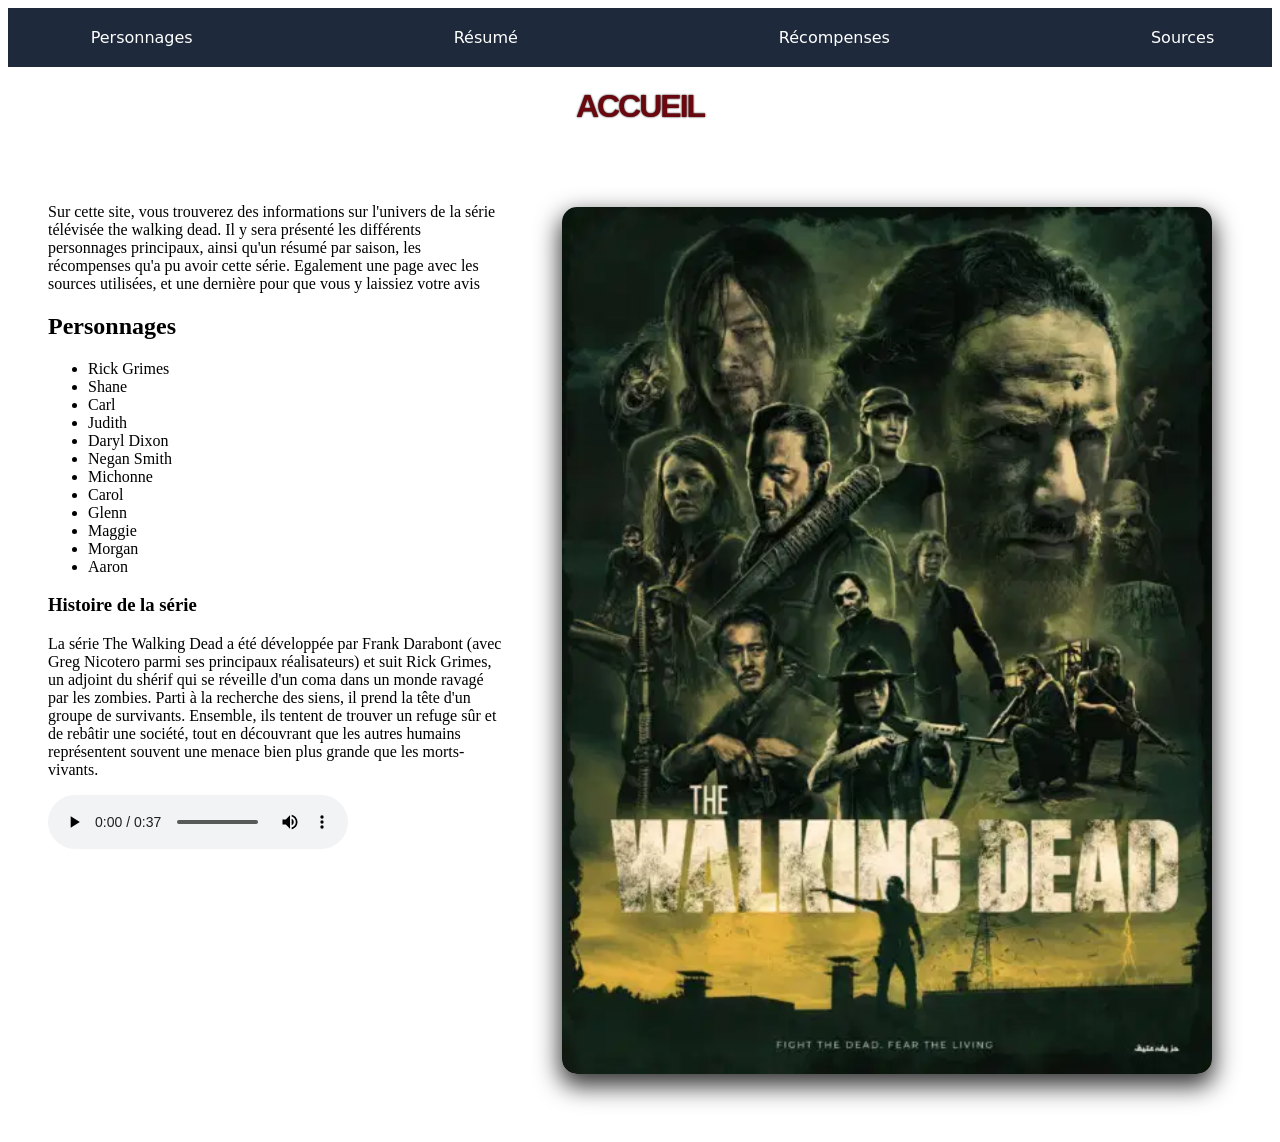
==== html_TWD/index.html @ e4b5c243 "Update index.html" ====
<!DOCTYPE html>
<html lang="fr">
    <head>
        <title>Accueil</title>
        <meta name="description" content="site fan de the walking dead">
        
        <!-- Open Graph Meta Tags -->
        <meta property="og:url" content="https://clementd.alwaysdata.net/">
        <meta property="og:type" content="website">
        <meta property="og:title" content="Accueil">
        <meta property="og:description" content="site fan de the walking dead">
        <meta property="og:image" content="img/logo.png"><!-- Load error, please check URL -->
        
        <!-- Twitter Meta Tags -->
        <meta name="twitter:card" content="summary_large_image">
        <meta property="twitter:domain" content="clementd.alwaysdata.net">
        <meta property="twitter:url" content="https://clementd.alwaysdata.net/">
        <meta name="twitter:title" content="Accueil">
        <meta name="twitter:description" content="site fan de the walking dead">
        <meta name="twitter:image" content="img/logo.png">
        
        <!-- Meta Tags Generated via https://opengraph.dev -->
        <meta charset="utf-8">
        <link rel="icon" type="image/webp" href="img/logo.webp">
        <link rel="stylesheet" href="css/index.css" media="all">
    </head>
    <body>
        <div class="bandeau">
            <a href="index.html">Accueil</a> 
            <a href="personnages.html">Personnages</a> 
            <a href="résumé.html" >Résumé</a> 
            <a href="récompenses.html">Récompenses</a> 
            <a href="source.html">Sources</a> 
            <a href="avis.html">Avis</a>
        </div>

        <h1>Accueil</h1>

        <section class="section">

        
        
        <div class="gauche">
        <article class="explication">
            <p>Sur cette site, vous trouverez des informations sur l'univers
            de la série télévisée the walking dead. Il y sera présenté les
            différents personnages principaux, ainsi qu'un résumé par saison,
            les récompenses qu'a pu avoir cette série. Egalement une page avec
            les sources utilisées, et une dernière pour que vous y laissiez votre avis</p>
        </article>

        <div class="persos">
            <h2>Personnages</h2>
            <ul>
                <li>Rick Grimes</li>
                <li>Shane</li>
                <li>Carl</li>
                <li>Judith</li>
                <li>Daryl Dixon</li>
                <li>Negan Smith</li>
                <li>Michonne</li>
                <li>Carol</li>
                <li>Glenn</li>
                <li>Maggie</li>
                <li>Morgan</li>
                <li>Aaron</li>
            </ul>

        </div>

        <div class="résumé">
            <h3>Histoire de la série</h3>
            <p>La série The Walking Dead a été développée par Frank Darabont (avec Greg Nicotero parmi ses principaux réalisateurs) et suit Rick Grimes, un adjoint du shérif qui se réveille d'un coma dans un monde ravagé par les zombies.
            Parti à la recherche des siens, il prend la tête d'un groupe de survivants. Ensemble, ils tentent de trouver un refuge sûr et de rebâtir une société, tout en découvrant que les autres humains représentent souvent une menace bien plus grande que les morts-vivants.</p>

        </div>
        <audio controls="controls">
            <source src="générique.mp3" class="audio">
        </audio>
        </div>

        <div class="conteneur-image">
            <img src="img/poster.webp" class="image">
        </div>
        
        </section>
    <!-- Ici votre site Web -->
     
    </body>
</html>
---- html_TWD/css/index.css ----
/*BANDEAU*/

.bandeau {
  background-color: #1e293b;
  padding: 10px 25px;
  display: flex;
  justify-content: center;
  align-items: center;
  gap: 225px; /* Espace entre les rectangles */
}

.bandeau a {
  color: #ffffff;
  text-decoration: none;
  font-family: system-ui, sans-serif;
  font-size: 1rem;
  padding: 10px 18px; /* Définit la taille du rectangle autour du texte */
  border-radius: 6px; /* arrondit légèrement les coins */
  transition: background-color 0.2s ease;
}

/* Le fond gris s'applique uniquement au lien survolé */
.bandeau a:hover {
  background-color: #64748b;
}


.conteneur-image {
  display: flex;
  justify-content: flex-end; /* Aligne l'image à droite */
  padding: 20px; /* Espace autour pour que l'ombre respire */
}

.image {
  display: block;
  margin-left: auto;
  width: 650px;
  border-radius: 15px;
  box-shadow: 0 10px 25px 2px rgba(0, 0, 0, 0.8);
}

.section {
  display: flex;
  justify-content: space-between;
  align-items: flex-start; /* Aligne les éléments en haut au lieu de les centrer */
  gap: 40px;
  padding: 40px;
}

/* Supprime l'espace vide au-dessus du tout premier élément de la colonne */
.gauche > *:first-child {
  margin-top: 0;
}

@font-face {
font-family: "rubik-dirt";
src: url("./font/rubik-dirt.ttf") format("truetype");
font-weight: normal;
font-style: normal;
}
h1{
font-family: "rubik-dirt", Impact, sans-serif;
/*color : #c5c2b9;*/
letter-spacing: -2px;
text-transform: uppercase;
color: #6b070f; /* blanc cassé */
text-shadow: 0 0 2px #000; /* ombre rougeâtre sombre */
text-align: center;
}

.audio {
  width: 100%;          /* Prend toute la largeur disponible (ou mettez ex: 350px) */
  max-width: 450px;
  border-radius: 30px;  /* Bords arrondis */
  box-shadow: 0 6px 15px rgba(0, 0, 0, 0.3); /* Ombre portée */
}
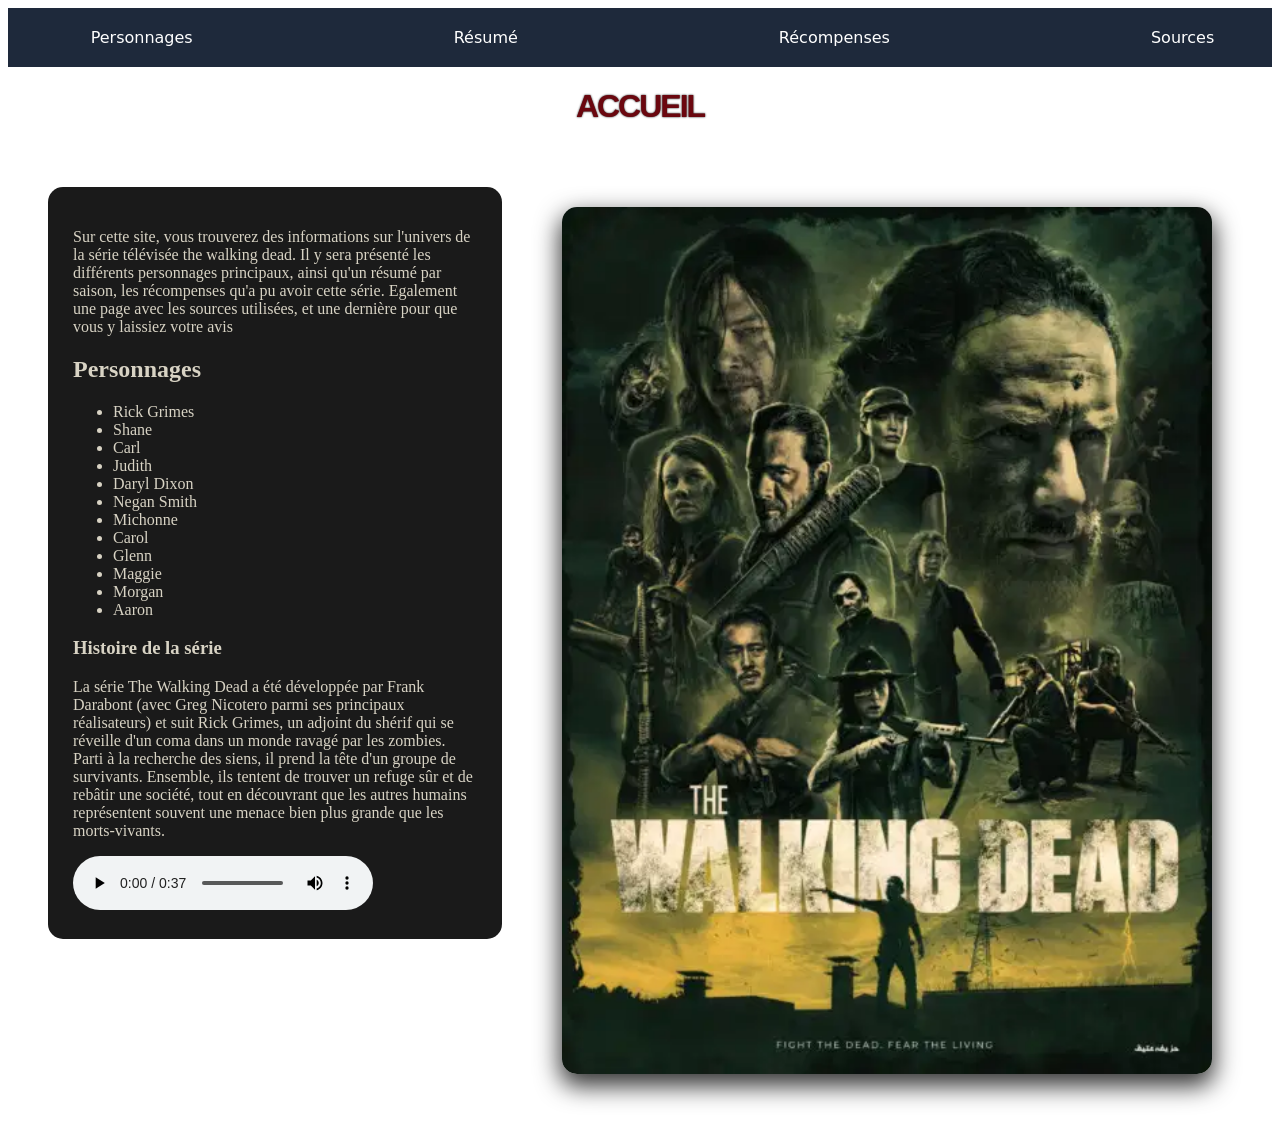
==== commit 0b29b1fa: "Add alt attribute to image in index.html" ====
--- a/html_TWD/index.html
+++ b/html_TWD/index.html
@@ -2,24 +2,6 @@
 <html lang="fr">
     <head>
         <title>Accueil</title>
-        <meta name="description" content="site fan de the walking dead">
-        
-        <!-- Open Graph Meta Tags -->
-        <meta property="og:url" content="https://clementd.alwaysdata.net/">
-        <meta property="og:type" content="website">
-        <meta property="og:title" content="Accueil">
-        <meta property="og:description" content="site fan de the walking dead">
-        <meta property="og:image" content="img/logo.png"><!-- Load error, please check URL -->
-        
-        <!-- Twitter Meta Tags -->
-        <meta name="twitter:card" content="summary_large_image">
-        <meta property="twitter:domain" content="clementd.alwaysdata.net">
-        <meta property="twitter:url" content="https://clementd.alwaysdata.net/">
-        <meta name="twitter:title" content="Accueil">
-        <meta name="twitter:description" content="site fan de the walking dead">
-        <meta name="twitter:image" content="img/logo.png">
-        
-        <!-- Meta Tags Generated via https://opengraph.dev -->
         <meta charset="utf-8">
         <link rel="icon" type="image/webp" href="img/logo.webp">
         <link rel="stylesheet" href="css/index.css" media="all">
@@ -80,7 +62,7 @@
         </div>
 
         <div class="conteneur-image">
-            <img src="img/poster.webp" class="image">
+            <img src="img/poster.webp" class="image" alt="">
         </div>
         
         </section>
--- a/html_TWD/css/index.css
+++ b/html_TWD/css/index.css
@@ -68,12 +68,16 @@
 text-align: center;
 }
 
-.audio {
-  width: 100%;          /* Prend toute la largeur disponible (ou mettez ex: 350px) */
-  max-width: 450px;
-  border-radius: 30px;  /* Bords arrondis */
-  box-shadow: 0 6px 15px rgba(0, 0, 0, 0.3); /* Ombre portée */
+.gauche {
+  flex: 1;
+  padding: 25px;
+  background: #1a1a1a;
+  color: #d8d3c4;
+  border-radius: 15px;
 }
 
 
 
+
+
+
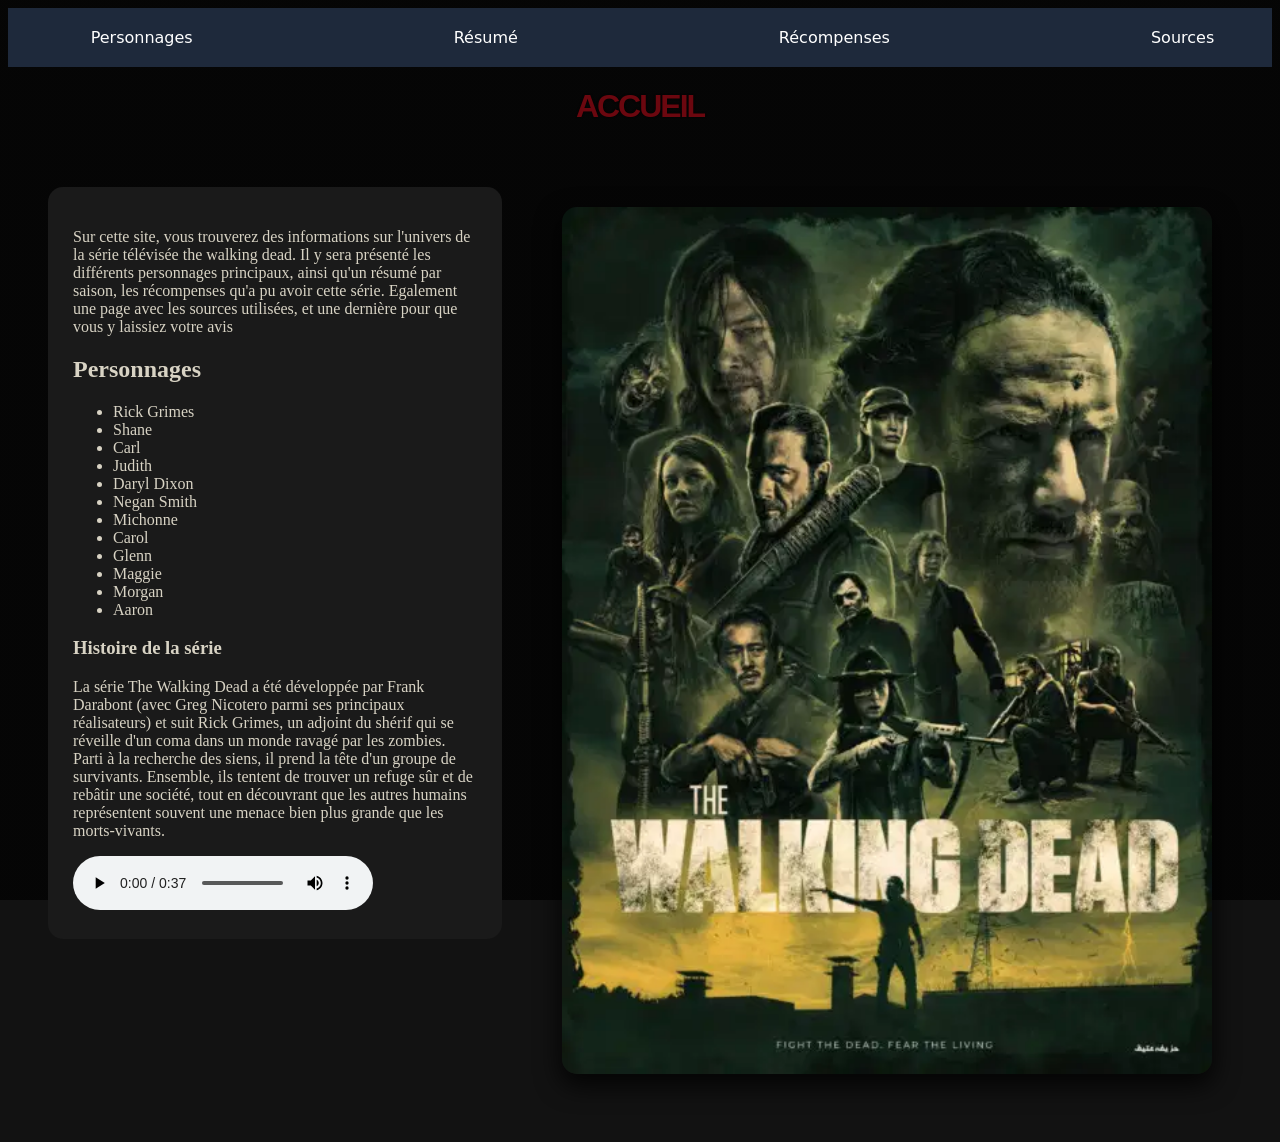
==== commit 919e7b17: "Enhance HTML with meta tags for SEO Added Open Graph and Twitter meta tags for better SEO." ====
--- a/html_TWD/index.html
+++ b/html_TWD/index.html
@@ -1,8 +1,27 @@
 <!DOCTYPE html>
 <html lang="fr">
     <head>
+        <meta charset="utf-8">
+        <!-- HTML Meta Tags -->
         <title>Accueil</title>
-        <meta charset="utf-8">
+        <meta name="description" content="site sur the walking dead">
+        
+        <!-- Open Graph Meta Tags -->
+        <meta property="og:url" content="https://clementd.alwaysdata.net/">
+        <meta property="og:type" content="website">
+        <meta property="og:title" content="Accueil">
+        <meta property="og:description" content="site sur the walking dead">
+        <meta property="og:image" content="img/logo.webp"><!-- Load error, please check URL -->
+        
+        <!-- Twitter Meta Tags -->
+        <meta name="twitter:card" content="summary_large_image">
+        <meta property="twitter:domain" content="clementd.alwaysdata.net">
+        <meta property="twitter:url" content="https://clementd.alwaysdata.net/">
+        <meta name="twitter:title" content="Accueil">
+        <meta name="twitter:description" content="site sur the walking dead">
+        <meta name="twitter:image" content="img/logo.webp">
+        
+        <!-- Meta Tags Generated via https://opengraph.dev -->
         <link rel="icon" type="image/webp" href="img/logo.webp">
         <link rel="stylesheet" href="css/index.css" media="all">
     </head>
--- a/html_TWD/css/index.css
+++ b/html_TWD/css/index.css
@@ -77,7 +77,10 @@
 }
 
 
-
-
-
-
+body {
+  background-color: #121212;
+  /* Optionnel : ajouter une texture subtile par-dessus */
+  background-image: linear-gradient(rgba(0, 0, 0, 0.7), rgba(0, 0, 0, 0.7)), url('chemin/vers/texture-grunge.png');
+  background-size: cover;
+  background-attachment: fixed;
+}
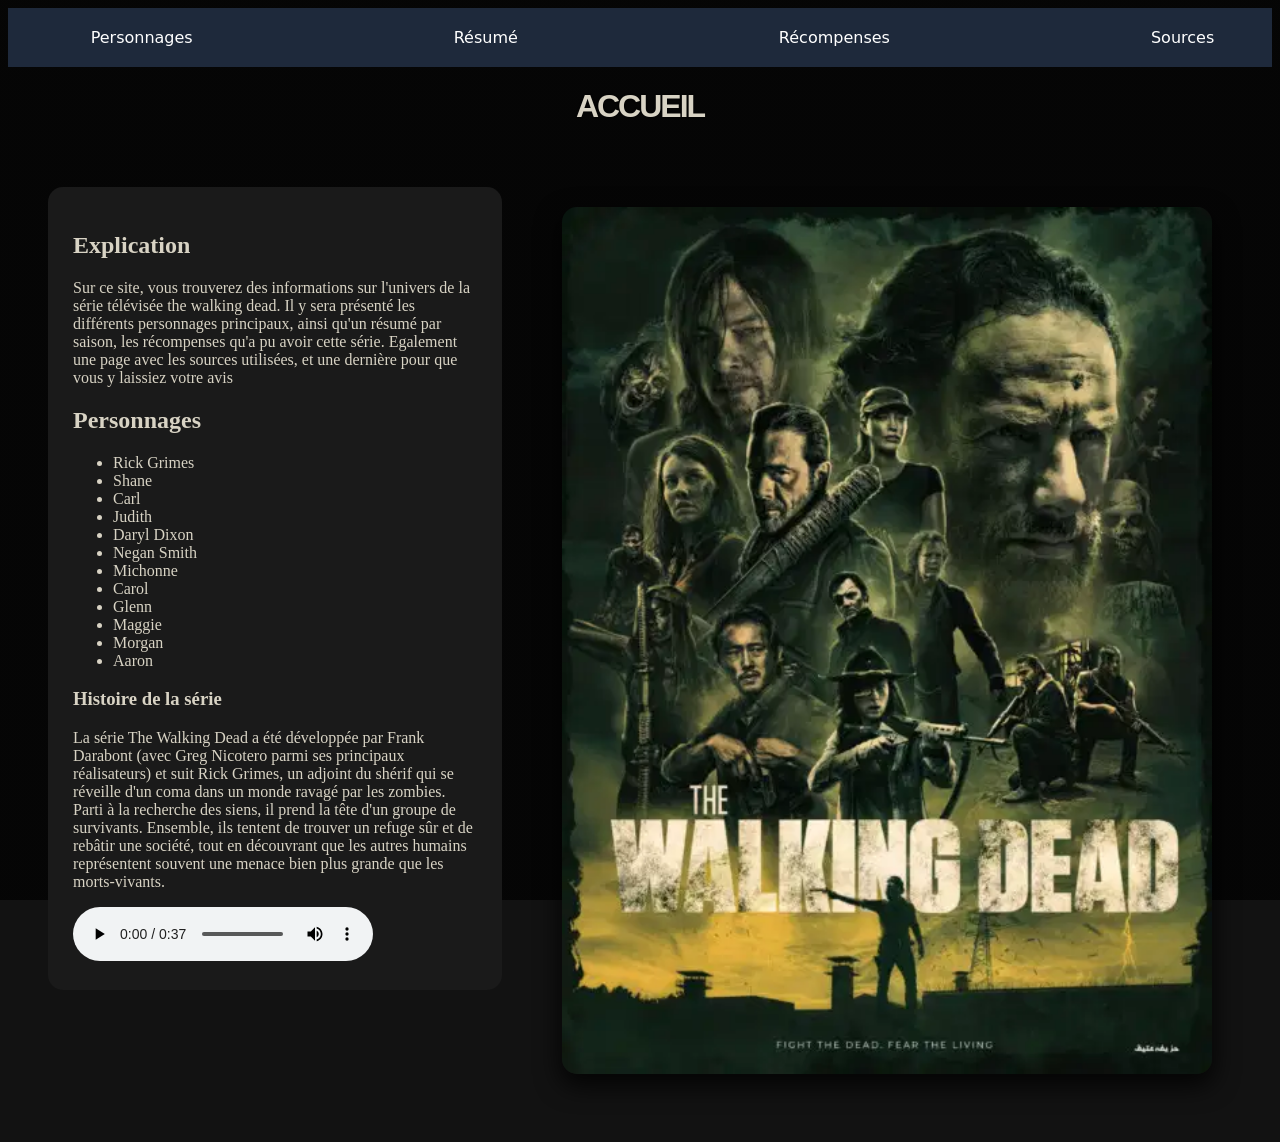
==== commit 82b5b8ac: "Update index.html" ====
--- a/html_TWD/index.html
+++ b/html_TWD/index.html
@@ -4,6 +4,7 @@
         <meta charset="utf-8">
         <!-- HTML Meta Tags -->
         <title>Accueil</title>
+        <meta name="viewport" content="width=device-width, initial-scale=1.0">
         <meta name="description" content="site sur the walking dead">
         
         <!-- Open Graph Meta Tags -->
@@ -43,7 +44,8 @@
         
         <div class="gauche">
         <article class="explication">
-            <p>Sur cette site, vous trouverez des informations sur l'univers
+            <h2>Explication</h2>
+            <p>Sur ce site, vous trouverez des informations sur l'univers
             de la série télévisée the walking dead. Il y sera présenté les
             différents personnages principaux, ainsi qu'un résumé par saison,
             les récompenses qu'a pu avoir cette série. Egalement une page avec
--- a/html_TWD/css/index.css
+++ b/html_TWD/css/index.css
@@ -1,3 +1,7 @@
+/* =========================================================
+   STYLE D'ORIGINE (PC) : rien n'a été modifié ici
+   ========================================================= */
+
 /*BANDEAU*/
 
 .bandeau {
@@ -53,19 +57,19 @@
 }
 
 @font-face {
-font-family: "rubik-dirt";
-src: url("./font/rubik-dirt.ttf") format("truetype");
-font-weight: normal;
-font-style: normal;
+  font-family: "rubik-dirt";
+  src: url("./font/rubik-dirt.ttf") format("truetype");
+  font-weight: normal;
+  font-style: normal;
 }
 h1{
-font-family: "rubik-dirt", Impact, sans-serif;
-/*color : #c5c2b9;*/
-letter-spacing: -2px;
-text-transform: uppercase;
-color: #6b070f; /* blanc cassé */
-text-shadow: 0 0 2px #000; /* ombre rougeâtre sombre */
-text-align: center;
+    font-family: "rubik-dirt", Impact, sans-serif;
+    /*color : #c5c2b9;*/
+    letter-spacing: -2px;
+    text-transform: uppercase;
+    color: #d8d3c4;               /* blanc cassé */
+    text-shadow: 0 0 2px #000;  /* ombre rougeâtre sombre */
+    text-align: center;
 }
 
 .gauche {
@@ -84,3 +88,107 @@
   background-size: cover;
   background-attachment: fixed;
 }
+
+
+/* =========================================================
+   ADAPTATIONS RESPONSIVE
+   Ces règles ne s'activent que sur les écrans plus petits.
+   Sur un PC classique, la page reste exactement identique.
+   ========================================================= */
+
+
+/* ---------- Petits PC / grands écrans de tablette (≤ 1200px) ---------- */
+@media (max-width: 1200px) {
+  /* L'écart de 225px devient proportionnel à la largeur de l'écran */
+  .bandeau {
+    gap: 5vw;
+  }
+
+  /* L'image peut rétrécir si elle manque de place */
+  .conteneur-image {
+    flex: 1;
+    min-width: 0;
+  }
+
+  .image {
+    width: 100%;
+    max-width: 650px;
+    height: auto;
+  }
+}
+
+
+/* ---------- Tablette (≤ 1024px) ---------- */
+@media (max-width: 1024px) {
+  .bandeau {
+    gap: 20px;
+    flex-wrap: wrap; /* les liens passent à la ligne si besoin */
+  }
+
+  .section {
+    gap: 25px;
+    padding: 25px;
+  }
+
+  .gauche {
+    padding: 20px;
+  }
+}
+
+
+/* ---------- Petite tablette / grand téléphone (≤ 900px) ---------- */
+@media (max-width: 900px) {
+  /* Texte et image passent l'un sous l'autre */
+  .section {
+    flex-direction: column;
+    align-items: stretch;
+  }
+
+  .conteneur-image {
+    justify-content: center;
+    padding: 10px 0;
+  }
+
+  .image {
+    margin: 0 auto;
+  }
+}
+
+
+/* ---------- Téléphone (≤ 600px) ---------- */
+@media (max-width: 600px) {
+  .bandeau {
+    padding: 8px 10px;
+    gap: 6px;
+  }
+
+  .bandeau a {
+    font-size: 0.9rem;
+    padding: 8px 12px;
+  }
+
+  .section {
+    gap: 20px;
+    padding: 15px;
+  }
+
+  .gauche {
+    padding: 15px;
+  }
+
+  h1 {
+    font-size: clamp(1.6rem, 8vw, 2rem);
+    letter-spacing: -1px;
+    overflow-wrap: break-word; /* évite qu'un long mot dépasse de l'écran */
+  }
+
+  .image {
+    border-radius: 10px;
+    box-shadow: 0 6px 15px 1px rgba(0, 0, 0, 0.8);
+  }
+
+  /* "fixed" fonctionne mal sur mobile (surtout iPhone) */
+  body {
+    background-attachment: scroll;
+  }
+}
